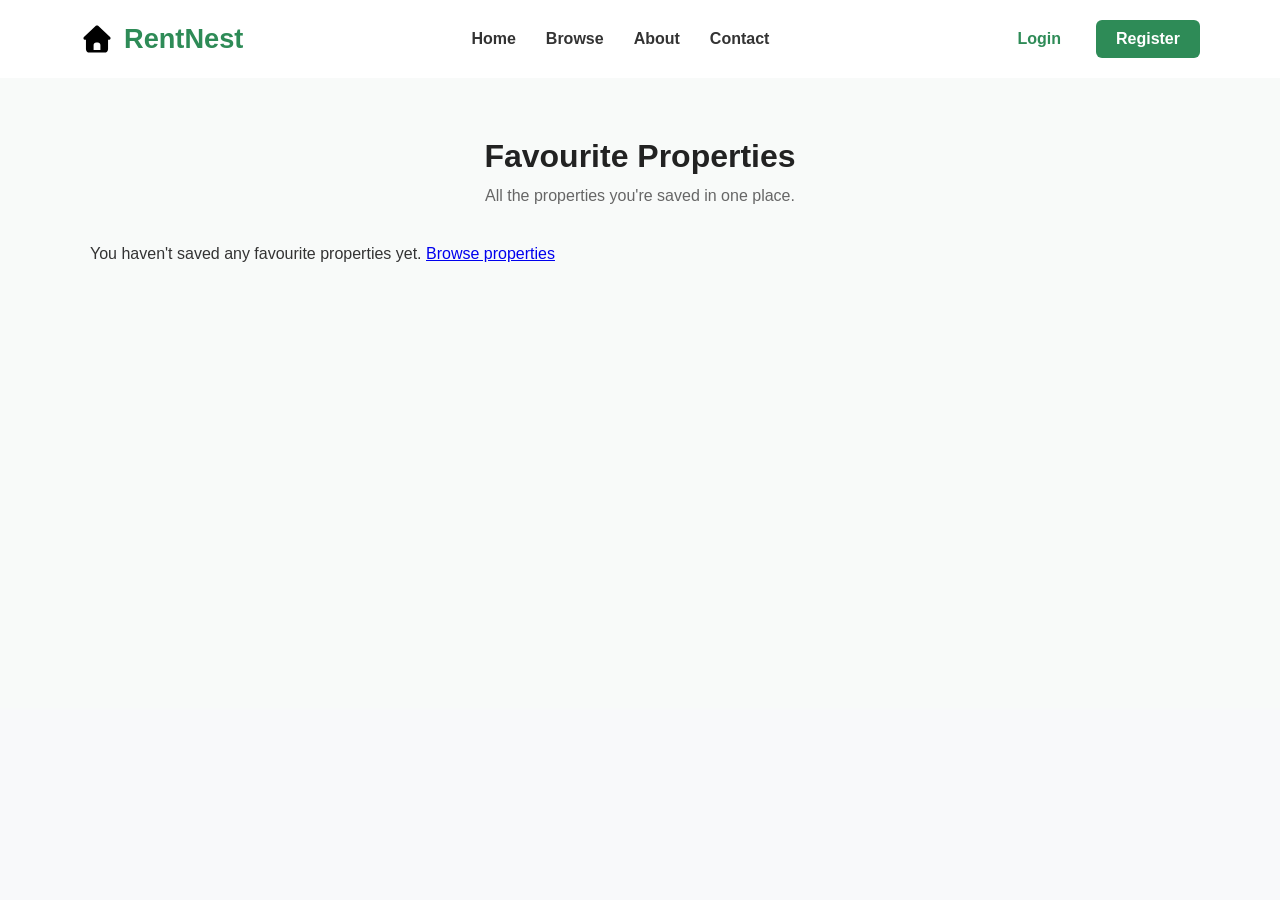
==== favourites.html @ efd991fa "Added favourites page" ====
<!DOCTYPE html>
<html lang="en">
<head>
    <script src="js/favourites.js" defer></script>
    <meta charset="UTF-8">
    <meta name="viewport" content="width=device-width, initial-scale=1.0">
    <title>Favourites Houses | RentNest</title>
    <link rel="stylesheet" href="css/style.css">
    <link rel="stylesheet" href="css/favourites.css">
</head>
<body>
      <header>
        <nav class="navbar">
            <a href="index.html" class="header-logo">
              <svg xmlns="http://www.w3.org/2000/svg" viewBox="0 0 640 640"><!--!Font Awesome Free v7.3.1 by @fontawesome - https://fontawesome.com License - https://fontawesome.com/license/free Copyright 2026 Fonticons, Inc.--><path d="M341.8 72.6C329.5 61.2 310.5 61.2 298.3 72.6L74.3 280.6C64.7 289.6 61.5 303.5 66.3 315.7C71.1 327.9 82.8 336 96 336L112 336L112 512C112 547.3 140.7 576 176 576L464 576C499.3 576 528 547.3 528 512L528 336L544 336C557.2 336 569 327.9 573.8 315.7C578.6 303.5 575.4 289.5 565.8 280.6L341.8 72.6zM304 384L336 384C362.5 384 384 405.5 384 432L384 528L256 528L256 432C256 405.5 277.5 384 304 384z"/></svg>
            <span>RentNest<span>
            </a>

            <ul class="nav-links">
                <li><a href="index.html">Home</a></li>
                <li><a href="browse.html">Browse</a></li>
                <li><a href="about.html">About</a></li>
                <li><a href="contact.html">Contact</a></li>
            </ul>

            <div class="buttons">
                <a href="#">Login</a>
                <a href="#">Register</a>
            </div>
        </nav>
    </header>

    <main>
        <section class="favourites-section">

            <div class="favourites-container">
                <div class="favourites-heading">
                    <h1>Favourite Properties</h1>
                    <p>All the properties you're saved in one place.</p>
                </div>

                <div class="favourites-grid" id="favourites-grid">
                    <!-- Favourite properties will appear here -->
                </div>

                <p id="empty-favourites" hidden>
                    You haven't saved any favourite properties yet.
                    <a href="browse.html">Browse properties</a>
                </p>
            </div>
        </section>

    </main>
</body>
</html>
---- css/style.css ----
/* Global Styles */
* {
    margin: 0;
    padding: 0;
    box-sizing: border-box;
}

html,
body {
    min-height: 100%;
}

body {
    font-family: Arial, Helvetica, sans-serif;
    min-height: 100vh;
    display: flex;
    flex-direction: column;
    background-color: #f8f9fa;
    color: #333;
}

main {
    flex: 1;
}

/* Navigation Section */

nav {
    display: flex;
    justify-content: space-between;
    align-items: center;
    padding: 20px 80px;
    background-color: white;

    box-shadow: 0 2px 10px rgb(0, 0, 0, .08);
}

.header-logo {
    display: flex;
    align-items: center;
    gap: 10px;
    text-decoration: none;
}

.header-logo svg {
    width: 34px;
    height: 34px;
    color: black;
}

.header-logo span {
    font-size: 1.7rem;
    color: #2E8B57;
    font-weight: 700;
}

nav > ul {
    display: flex;
    list-style: none;
    gap: 30px;
}

nav > ul > li > a {
    text-decoration: none;
    color: #333;
    font-weight: 600;
    transition: color .3s ease;
}

nav > ul > li > a:hover {
    color: #2E8B57;
}

.buttons {
    display: flex;
    gap: 15px;
}

.buttons > a {
    text-decoration: none;
    padding: 10px 20px;
    border-radius: 6px;
    font-weight: bold;
}
.buttons > a:first-child {
    color: #2E8B57;
}

.buttons > a:last-child {
    background-color: #2E8B57;
    color: white;
}

.buttons > a:last-child:hover {
    background-color: #256f47;
}

/*  Hero Section */

.hero {
    display: flex;
    justify-content: space-between;
    align-items: center;

    padding: 80px;
    min-height: 90vh;
}

.hero-text {
    max-width: 550px;
}

.hero-text > h1 {
    font-size: 3.5rem;
    color: #222;
    line-height: 1.2;
}

.hero-text > p {
    margin: 25px 0;
    color: #666;
    font-size: 1.1rem;
    line-height: 1.7;
}

.hero-text > a {
    display: inline-block;
    text-decoration: none;
    background-color: #2E8B57;
    color: white;
    padding: 15px 30px;
    border-radius: 8px;
    font-weight: bold;
    transition: background-color .3s ease;
}

.hero-text > a:hover {
    background-color: #256f47;
}

.hero-image {
    flex: 1;
    display: flex;
    justify-content: center;
}

.hero-image > img {
    width: 100%;
    max-width: 550px;
    border-radius: 12px;
}

/* Search Section */

.search {
    background-color: white;
    padding: 60px 80px;
}

.search > h2 {
    text-align: center;
    font-size: 2rem;
    margin-bottom: 40px;
    color: #222;
}

.search > form {
    display: flex;
    gap: 20px;
    justify-content: center;
    align-items: center;
    flex-wrap: wrap;
}

.search input,
.search select {
    padding: 15px;
    width: 220px;
    
    border: 1px solid #ccc;
    border-radius: 8px;
    font-size: 1rem;
    outline: none;
}

.search input:focus,
.search select:focus {
    border-color: #2E8B57;
}

.search button {
    padding: 15px 30px;
    border: none;
    border-radius: 8px;
    background-color: #2E8B57;
    color: white;
    font-size: 1rem;
    cursor: pointer;
    transition: background-color .3s ease;
}

.search button:hover {
    background-color: #256f47;
}

/* Featured Section */

.featured {
    padding: 80px;
    background-color: #f8f9fa;
}

.featured > h2 {
    text-align: center;
    font-size: 2.2rem;
    margin-bottom: 50px;
}

.house-container {
    display: grid;
    grid-template-columns: repeat(3, 1fr);
    gap: 30px;
}

.house-card {
    background-color: white;
    border-radius: 12px;
    overflow: hidden;

    box-shadow: 0 5px rgb(0, 0, 0, .1);
    transition: transform .3s ease;
}

.house-card:hover {
    transform: translateY(-8px);
}

.house-card > img {
    width: 100%;
    height: 220px;
    object-fit: cover;
}

.house-info {
    padding: 20px;
}

.house-info > h3 {
    color: #2E8B57;
    margin-bottom: 10px;
}

.house-info > p {
    color: #666;
    margin-bottom: 8px;
}

.house-info > a {
    display: inline-block;
    margin-top: 15px;

    text-decoration: none;
    color: white;
    background-color: #2E8B57;
    padding: 10px 20px;
    border-radius: 6px;
    transition: background-color .3s ease;
}

.house-info a:hover {
    background-color: #256f47;
}

/* === Why Choose RentNest === */

.features {
    padding: 80px;
    background-color: white;
}

.features > h2 {
    text-align: center;
    font-size: 2.2rem;
    margin-bottom: 50px;
}

.feature-container {
    display: grid;
    grid-template-columns: repeat(4, 1fr);
    gap: 30px;
}

.feature-card {
    background-color: #f8f9fa;
    padding: 35px;
    text-align: center;
    border-radius: 12px;
    transition: transform .3s ease,
                box-shadow .3s ease;
}

.feature-card:hover {
    transform: translateY(-8px);
    box-shadow: 0 8px 20px rgb(0, 0, 0, .12);
}

.feature-card > h3 {
    margin-bottom: 15px;
    color: #2E8B57;
}

.feature-card > p {
    color: #666;
    line-height: 1.7;
}

.icon {
    width: 100px;
    height: 100px;

    margin: 0 auto 25px;

    display: flex;
    justify-content: center;
    align-items: center;

    background-color: #E8F5EE;

    border-radius: 50%;
    font-size: 3rem;
}

.icon svg {
    width: 50px;
    height: 50px;

    fill: #2E8B57;
}

.feature-card:hover .icon {
    transform: scale(1.1);
    transition: transform .3s ease;
}

/* === How It Works === */

.steps {
    padding: 80px;
    background-color: #f8f9fa;
}

.steps h2 {
    text-align: center;
    font-size: 2.2rem;
    margin-bottom: 60px;
}

.steps-container {
    display: flex;
    justify-content: space-between;
    gap: 30px;
}

.step {
    flex: 1;
    text-align: center;
    padding: 25px;
    width: 250px;
    position: relative;

    transition: transform .3s ease;
}

.step-icon {
    width: 100px;
    height: 100px;

    margin: 0 auto 25px;
    background-color: #E8F5EE;
    border-radius: 50%;

    display: flex;
    justify-content: center;
    align-items: center;

    font-size: 3rem;
}

.step-icon svg {
    width: 50px;
    height: 50px;

    fill: #2E8B57;
}

.step h3 {
    color: #2E8B57;
    margin-bottom: 15px;
}

.step p {
    color: #666;
    line-height: 1.7;
}

.step:hover {
    transform: translateY(-10px);
}

.step:not(:last-child)::after {
    content: "";

    position: absolute;
    top: 70px;
    right: -22px;
    width: 45px;
    height: 3px;

    background-color: #2E8B57;
}

.step:not(:last-child)::before {
    content: "";
    position: absolute;

    top: 66px;
    right: -2px;

    width: 10px;
    height: 10px;

    background-color: #2E8B57;

    border-radius: 50%;
}

.step::after {
    transition: background-color .3s ease;
}

.step:hover::after {
    background-color: #256f47;
}

/* === Popular Locations === */

.locations {
    padding: 80px;
    background-color: white;
}

.locations h2 {
    text-align: center;
    font-size: 2.2rem;
    margin-bottom: 15px;
}

.section-description {
    text-align: center;
    color: #666;
    margin-bottom: 50px;
}

.location-container {
    display: grid;
    grid-template-columns: repeat(3, 1fr);
    gap: 30px;
}

.location-card {
    background-color: #fff;
    border-radius: 12px;
    overflow: hidden;
    box-shadow: 0 5px 15px rgb(0,0,0,.08);
    transition: transform .3s ease,
                 box-shadow .3s ease;
}

.location-card:hover {
    transform: translateY(-8px);
    box-shadow: 0 10px 25px rgb(0,0,0,.15);
}

.location-card img {
    width: 100%;
    height: 240px;
    object-fit: cover;
}

.location-info {
    padding: 25px;
}

.location-info h3 {
    color: #2E8B57;
    margin-bottom: 10px;
}

.location-info p {
    color: #666;
}

.location-info a {
    display: inline-block;
    margin-top: 15px;
    padding: 10px 18px;
    background-color: #2E8B57;
    color: white;
    text-decoration: none;
    border-radius: 6px;
    transition: background-color .3s ease;
}

.location-info a:hover {
    background-color: #256f47;
}

/* === Testimonials === */

.testimonials {
    padding: 80px;
    background-color: #f8f9fa;
}

.testimonials h2 {
    text-align: center;
    font-size: 2.2rem;
    margin-bottom: 15px;
}

.testimonial-description {
    text-align: center;
    color: #666;
    margin-bottom: 50px;
}

.testimonial-container {
    display: grid;
    grid-template-columns: repeat(3, 1fr);
    gap: 30px;
}

.testimonial-card {
    position: relative;
    background-color: white;
    padding: 35px;
    border-radius: 12px;
    box-shadow: 0 5px 15px rgb(0, 0, 0, .08);
    transition: transform .3s ease,
                box-shadow .3s ease;
    overflow: hidden;
}

.testimonial-card:hover {
    transform: translateY(-8px);
    box-shadow: 0 10px rgba(0,0,0,.15);
}

.stars {
    color: #FFC107;
    font-size: 1.3rem;
    margin-bottom: 20px;
}

.review {
    color: #555;
    line-height: 1.8;
    margin-bottom: 25px;
    font-style: italic;
}

.profile-image {
    width: 90px;
    height: 90px;

    object-fit: cover;
    border-radius: 50%;

    display: block;
    margin: 0 auto 20px;
    border: 4px solid #E8F5EE;
}

.testimonial-card h4 {
    margin-top: 20px;
    color: #2E8B57;
    font-size: 1.2rem;
}

.company {
    display: block;
    margin-top: 5px;
    color: #777;
    font-size: .95rem;
}

.testimonial-card::before {
    content: "❝";
    position: absolute;
    top: -10px;
    left: 20px;
    font-size: 7rem;
    font-family: Georgia, serif;
    color: rgba(46, 139, 87, 0.08);
    line-height: 1;
    pointer-events: none;
}

.testimonial-card::before {
    transition: transform .3s ease,
                 color .3s ease;
}

.testimonial-card:hover::before {
    transform: scale(1.1);
    color: rgba(46,139,87, 0.15);
}


/* === Footer === */
footer {
    background-color: #1F2937;
    color: white;
    padding-top: 60px;
}

.footer-container {
    width: 90%;
    max-width: 1200px;
    margin: 0 auto;
    display: grid;
    grid-template-columns: repeat(4, 1fr);
    gap: 50px;
}

.footer-container h3 {
    margin-bottom: 20px;
    color: white;
}

.footer-container p {
    color: #D1D5DB;
    line-height: 1.8;
}

.footer-links ul {
    list-style: none;
}

.footer-links a,
.footer-social a {
    display: block;
    color: #D1D5DB;
    text-decoration: none;
    margin-bottom: 12px;
    transition: color .3s ease;
}

.footer-links a:hover,
.footer-social a:hover {
    color: #2E8B57;
}

.footer-contact p {
    display: flex;
    align-items: center;
    gap: 12px;
    color: #D1D5DB;
    margin-bottom: 15px;
}

.footer-contact svg {
    width: 28px;
    height: 28px;
    flex-shrink: 0;
}

.social-icons svg {
    width: 28px;
    height: 28px;
    object-fit: contain;
    filter: brightness(0) invert(1);
    transition: transform .3s ease;
}
.footer-social a:hover svg {
    transform: translateY(-3px);
}
.social-icons {
    display: flex;
    align-items: center;
    gap: 18px;
}

.footer-bottom {
    width: 90%;
    max-width: 1200px;
    margin: 50px auto 0;
    padding: 25px 0;
    border-top: 1px solid rgba(255, 255, 255, 0.1);
    text-align: center;
}

.footer-logo {
    display: flex;
    align-items: center;
    gap: 10px;
    margin-bottom: 18px;
}

.footer-logo svg {
    width: 32px;
    height: 32px;
    filter: brightness(0) invert(1);
}

.footer-logo span {
    font-size: 1.5rem;
    font-weight: 600;
    color: #F3F4F6;
}

/* === Responsive Design === */

/* === Tablet === */
@media(max-width: 900px) {
    nav {
        padding: 15px 5%;
    }

    nav ul {
        gap: 15px;
    }

    .hero {
        gap: 30px;
    }

    .search form {
        flex-wrap: wrap;
    }

    .house-container {
        grid-template-columns: repeat(2,  1fr);
    }

    .feature-container {
        grid-template-columns: repeat(2, 1fr);
    }

    .steps-container {
        gap: 20px;
    }

    .location-container {
        grid-template-columns: repeat(2, 1fr);
        gap: 20px;
    }

    .testimonial-container {
        grid-template-columns: repeat(2, 1fr);
    }

    .footer-container {
        grid-template-columns: repeat(2, 1fr);
        gap: 30px;
    }
}

/* === Mobile === */
@media(max-width: 600px) {
    nav {
        padding: 15px 20px;
    }

    nav ul {
        gap: 10px;
    }

    nav a{
        font-size: 0.9rem;
    }

    .hero {
        flex-direction: column;
        text-align: center;
        gap: 40px;
    }

    .hero h1 {
        font-size: 2.2rem;
    }

    .hero-image {
         width: 100%;
         max-width: 500px;
    }

    .search form {
        flex-direction: column;
        gap: 15px;
    }

    .search-form input,
    .search-form select,
    .search-form button {
        width: 100%;
    }

    .house-container {
        grid-template-columns: 1fr;
        gap: 20px;
    }

    .house-card img {
        height: 200px;
    }

    .featured {
        padding: 50px 20px;
    }

    .feature-container {
        grid-template-columns: 1fr;
    }

    .features {
        padding: 50px 20px;
    }

    .steps-container {
        flex-direction: column;
        align-items: center;
        gap: 40px;
    }
       .step {
        width: 100%;
        max-width: 350px;
        text-align: center;
       }

       .step:not(:last-child)::after {
        top: auto;
        right: auto;
        bottom: -25px;
        left: 50%;

        width: 3px;
        height: 30px;

        transform: translateX(-50%);
       }

       .step:not(:last-child)::before {
        top: auto;
        right: auto;
        bottom: -25px;
        left: 50%;

        width: 10px;
        height: 10px;

        transform: translateX(-50%);
       }

       .location-container {
        grid-template-columns: 1fr;
        gap: 16px;
       }

       .locations {
        padding: 50px 20px;
       }

       .testimonials {
        padding: 50px 20px;
       }

       .testimonial-container {
        grid-template-columns: 1fr;
        gap: 20px;
       }

       .footer-container {
        grid-template-columns: 1fr;
        gap: 30px;
       }

       .footer-bottom {
        flex-direction: column;
        gap: 10px;
        text-align: center;
       }

       .footer-social {
        justify-content: center;
       }

}
---- css/favourites.css ----
.favourites-section {
    padding: 60px 20px;
    background-color: #f8faf9;
    min-height: 70vh;
}

.favourites-container {
    max-width: 1100px;
    margin: 0 auto;
}

.favourites-heading {
    text-align: center;
    margin-bottom: 40px;
}

.favourites-heading h1 {
    font-size: 32px;
    color: #222;
    margin-bottom: 12px;
}

.favourites-heading p {
    font-size: 16px;
    color: #666;
}

.favourites-grid {
    display: grid;
    grid-template-columns: repeat(3, 1fr);
    gap: 25px;
}

@media (max-width: 900px) {
    .favourites-grid {
        grid-template-columns: repeat(2, 1fr);
    }
}

@media (max-width: 600px) {
    .favourites-grid {
        grid-template-columns: 1fr;
    }
}
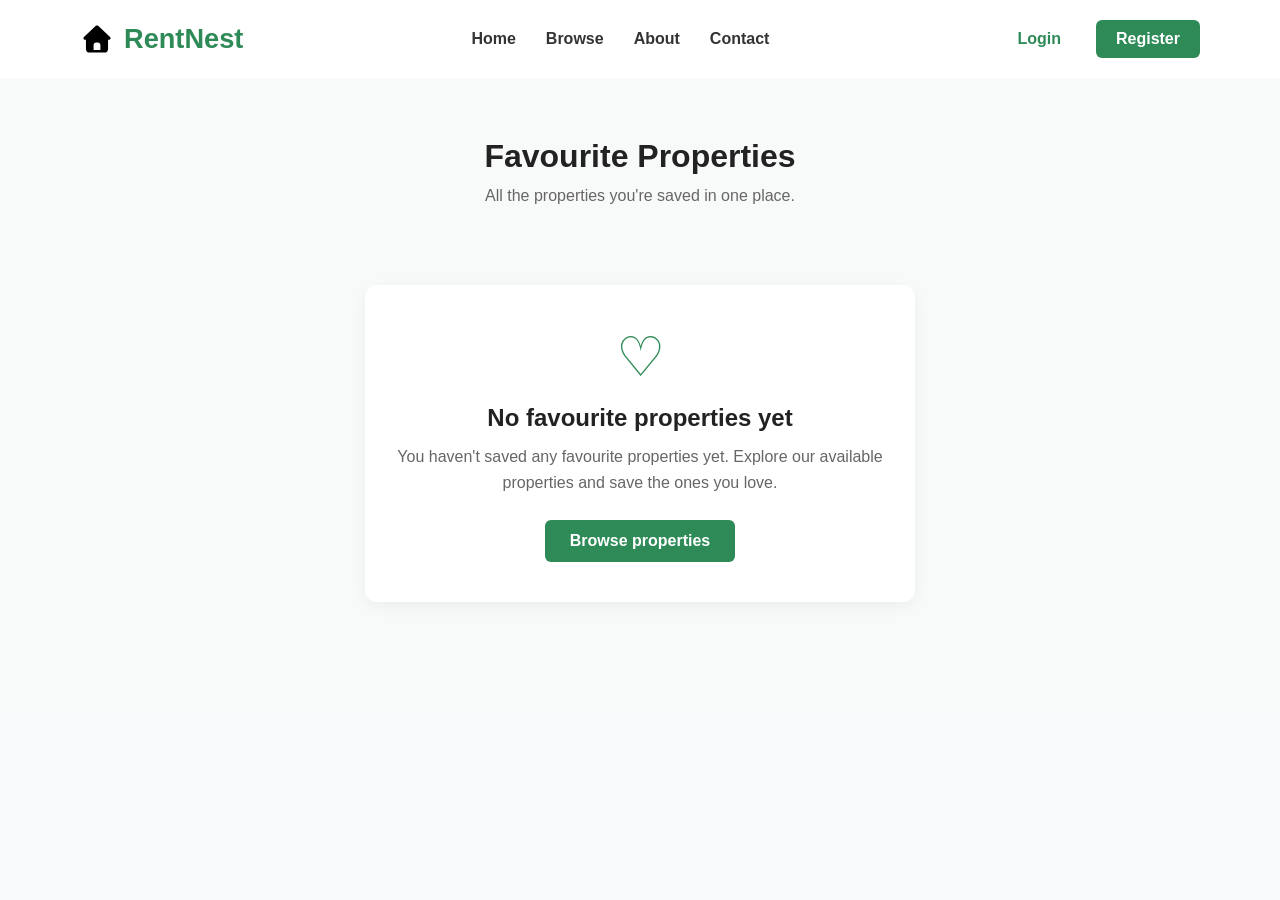
==== commit d94cdd16: "Updated favourite.html,css and js" ====
--- a/favourites.html
+++ b/favourites.html
@@ -43,10 +43,21 @@
                     <!-- Favourite properties will appear here -->
                 </div>
 
-                <p id="empty-favourites" hidden>
-                    You haven't saved any favourite properties yet.
-                    <a href="browse.html">Browse properties</a>
-                </p>
+                <div id="empty-favourites" class="empty-favourites" hidden>
+                    <div class="empty-favourites-icon">
+                         ♡
+                    </div>
+
+                    <h2>No favourite properties yet</h2>
+
+                    <p>
+                        You haven't saved any favourite properties yet.
+                        Explore our available properties and save the ones you love.
+                    </p>
+                    <a href="browse.html" class="browse-properties-btn">
+                        Browse properties
+                    </a>
+                </div>
             </div>
         </section>
 
--- a/css/favourites.css
+++ b/css/favourites.css
@@ -5,7 +5,7 @@
 }
 
 .favourites-container {
-    max-width: 1100px;
+    max-width: 1200px;
     margin: 0 auto;
 }
 
@@ -31,6 +31,148 @@
     gap: 25px;
 }
 
+/* === Empty favourite message === */
+.empty-favourites {
+    text-align: center;
+    max-width: 550px;
+    margin: 40px auto;
+    padding: 40px 25px;
+    background-color: #ffffff;
+    border-radius: 12px;
+    box-shadow: 0 4px 15px rgb(0, 0, 0, 0.05);
+}
+
+.empty-favourites-icon {
+    font-size: 55px;
+    color: #2E8B57;
+    margin-bottom: 15px;
+}
+
+.empty-favourites h2 {
+    font-size: 24px;
+    color: #222;
+    margin-bottom: 12px;
+}
+
+.empty-favourites p {
+    font-size: 16px;
+    line-height: 1.6;
+    color: #666;
+    margin-bottom: 25px;
+}
+
+.browse-properties-btn {
+    display: inline-block;
+    padding: 12px 25px;
+    background-color: #2E8B57;
+    color: #ffffff;
+    text-decoration: none;
+    border-radius: 6px;
+    font-weight: 600;
+    transition: background-color 0.3s ease;
+}
+
+/* === Favourite property cards === */
+.browse-properties-btn:hover {
+    background-color: #246b45;
+}
+
+.favourites-grid .house-card {
+    background-color: #ffffff;
+    border: 1px solid #e5e9e6;
+    border-radius: 12px;
+    overflow: hidden;
+    transition: transform 0.3s ease,
+                box-shadow 0.3s ease;
+}
+
+.favourites-grid .house-card:hover {
+    transform: translateY(-5px);
+    box-shadow: 0 10px 25px rgba(0, 0, 0, 0.08);
+}
+
+.favourites-grid .house-image {
+    position: relative;
+    width: 100%;
+    aspect-ratio: 16 / 9;
+    overflow: hidden;
+}
+
+.favourites-grid .house-image img {
+    width: 100%;
+    height: 100%;
+    object-fit: cover;
+    display: block;
+}
+
+/* === Favourite property information === */
+
+.favourites-grid .house-info {
+    padding: 20px;
+}
+
+.favourites-grid .house-title {
+    margin-bottom: 10px;
+    font-size: 1.25rem;
+    color: #2E8B57;
+}
+
+.favourites-grid .house-location {
+    margin-bottom: 8px;
+    color: #666;
+    font-size: 0.95rem;
+}
+
+.favourites-grid .house-price {
+    margin-bottom: 8px;
+    font-weight: 600;
+    color: #2E8B57;
+}
+
+.favourites-grid .house-type {
+    margin-bottom: 15px;
+    color: #666;
+}
+
+.favourites-grid .view-house {
+    display: inline-block;
+    padding: 10px 18px;
+    border-radius: 6px;
+    background-color: #2E8B57;
+    color: #ffffff;
+    text-decoration: none;
+    font-weight: 600;
+    transition: background-color 0.3s ease;
+}
+
+.favourites-grid .view-house:hover {
+    background-color: #267349;
+}
+
+/* === Remove favourite button === */
+
+.favourites-grid .favourite-btn {
+    position: absolute;
+    top: 12px;
+    right: 12px;
+    width: 38px;
+    height: 38px;
+    border: none;
+    border-radius: 50%;
+    background-color: #2E8B57;
+    color: #ffffff;
+    font-size: 2rem;
+    display: flex;
+    align-items: center;
+    justify-content: center;
+    cursor: pointer;
+    transition: background-color 0.3s ease;
+}
+
+.favourites-grid .favourite-btn:hover {
+    background-color: #267349;
+}
+
 @media (max-width: 900px) {
     .favourites-grid {
         grid-template-columns: repeat(2, 1fr);
